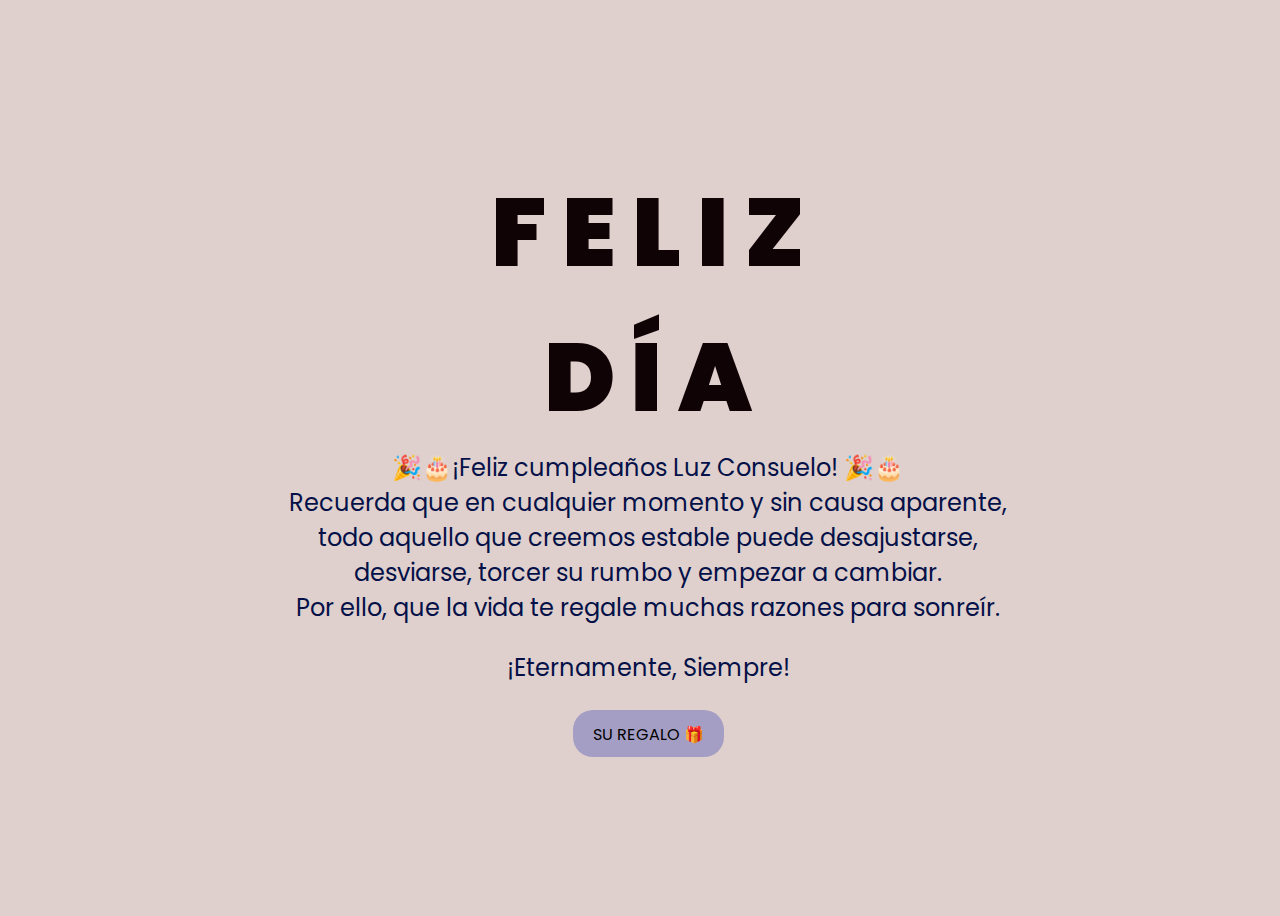
==== index.html @ 2ed5bc2c "Flores <3" ====
<!DOCTYPE html>
<html lang="en">
<head>
    <meta charset="UTF-8">
    <meta http-equiv="X-UA-Compatible" content="IE=edge">
    <meta name="viewport" content="width=device-width, initial-scale=1.0">
    <link rel="stylesheet" href="css/style.css">
    <link rel="icon" href="img/flowers.png" type="image/x-icon">
    <title>FLORES</title>
</head>
<body>
    <div class="greetings">
        <span>F</span>
        <span>E</span>
        <span>L</span>
        <span>I</span>
        <span>Z</span>
        <span><BR></span>
        <span>D</span>
        <span>Í</span>
        <span>A </span>
    
    </div>
    <div class="greetings">
        <span></span>
    </div>
    <div class="description">
        <span>🎉🎂¡Feliz cumpleaños Luz Consuelo! 🎉🎂 <br>
            Recuerda que en cualquier momento y sin causa aparente, <br>
            todo aquello que creemos estable puede desajustarse, <br>
             desviarse, torcer su rumbo y empezar a cambiar.<br>
            Por ello, que la vida te regale muchas razones para sonreír. </span>
    </div>
    <div class="description">
        <span>
            ¡Eternamente, Siempre!</span>
    </div>
    <div class="button">
        <button>
            <a href="FLORES.html">SU REGALO 🎁</a>
        </button>
        
    </div>
</body>
</html>
---- css/style.css ----
@import url('https://fonts.googleapis.com/css2?family=Poppins:ital,wght@0,500;1,900&display=swap');
*{
    font-family: 'Poppins',cursive;
}
body{
    color: rgb(16, 3, 6);
    width: 100%;
    height: 100vh;
    display: flex;
    flex-direction: column;
    align-items: center;
    justify-content: center;
    background-color: rgb(223, 208, 205);
}
.greetings{
    font-size: 6rem;
    font-weight: 900;
    text-align: center;
}
.greetings > span{
    animation: glow 2.5s ease-in-out infinite;
}
@keyframes glow{
    0%, 100%{
        color: #060606;
        text-shadow: 0 0 12px #0b0b06, 0 0 50px #d4dce0, 0 0 100px #101a0e;
    }
    10%, 90%{
        color: #696565;
        text-shadow: none;
    }
}


.greetings > span:nth-child(2){
    animation-delay: .2s ;
}
.greetings > span:nth-child(3){
    animation-delay: .3s ;
}
.greetings > span:nth-child(4){
    animation-delay: .4s;
}
.greetings > span:nth-child(5){
    animation-delay: .5s;
}
.greetings > span:nth-child(6){
    animation-delay: .6s;
}
.greetings > span:nth-child(7){
    animation-delay: .7s;
}
.greetings > span:nth-child(8){
    animation-delay: .8s;
}
.greetings > span:nth-child(9){
    animation-delay: .9s;
}



.description{
    font-size: 1.5rem;
    margin-bottom: 25px;
    text-align: center;
}

.button a{
    text-decoration: none;
    font-size: 1rem;
    color: #111;
}

@media screen and (max-width:574px){
    .greetings{
        display: block;
        font-size: 3rem;
        font-weight: 500;
        text-align: center;
    }
    .description{
        font-size: 1rem;
    }
    
    .button a{
        font-size: .5rem;
    }
}

.description{
    color: #041048;
}

/* Estilo para el botón */
.button button {
    background-color: #a59ec4; /* Fondo amarillo */
    border: none; /* Sin bordes */
    padding: 10px 20px; /* Ajusta el relleno según tu preferencia */
    font-size: 18px; /* Tamaño de fuente */
    cursor: pointer;
    position: relative; /* Necesario para el resplandor */
    border-radius: 20px; /* Esquinas redondeadas */
    transition: background-color 0.3s ease-in-out; /* Transición suave para el color de fondo */
  }
  
  /* Estilo para el enlace dentro del botón */
  .button button a {
    text-decoration: none; /* Elimina el subrayado del enlace */
    color: inherit; /* Hereda el color del texto del botón */
  }
  
  /* Efecto de resplandor al pasar el cursor sobre el botón */
  .button button:hover {
    background-color: rgb(234, 234, 195); /* Cambia el color de fondo al pasar el mouse a naranja */
    box-shadow: 0 0 10px rgb(112, 186, 218), 0 0 20px rgb(99, 147, 185), 0 0 30px rgb(131, 159, 192); /* Efecto de resplandor amarillo */
  }
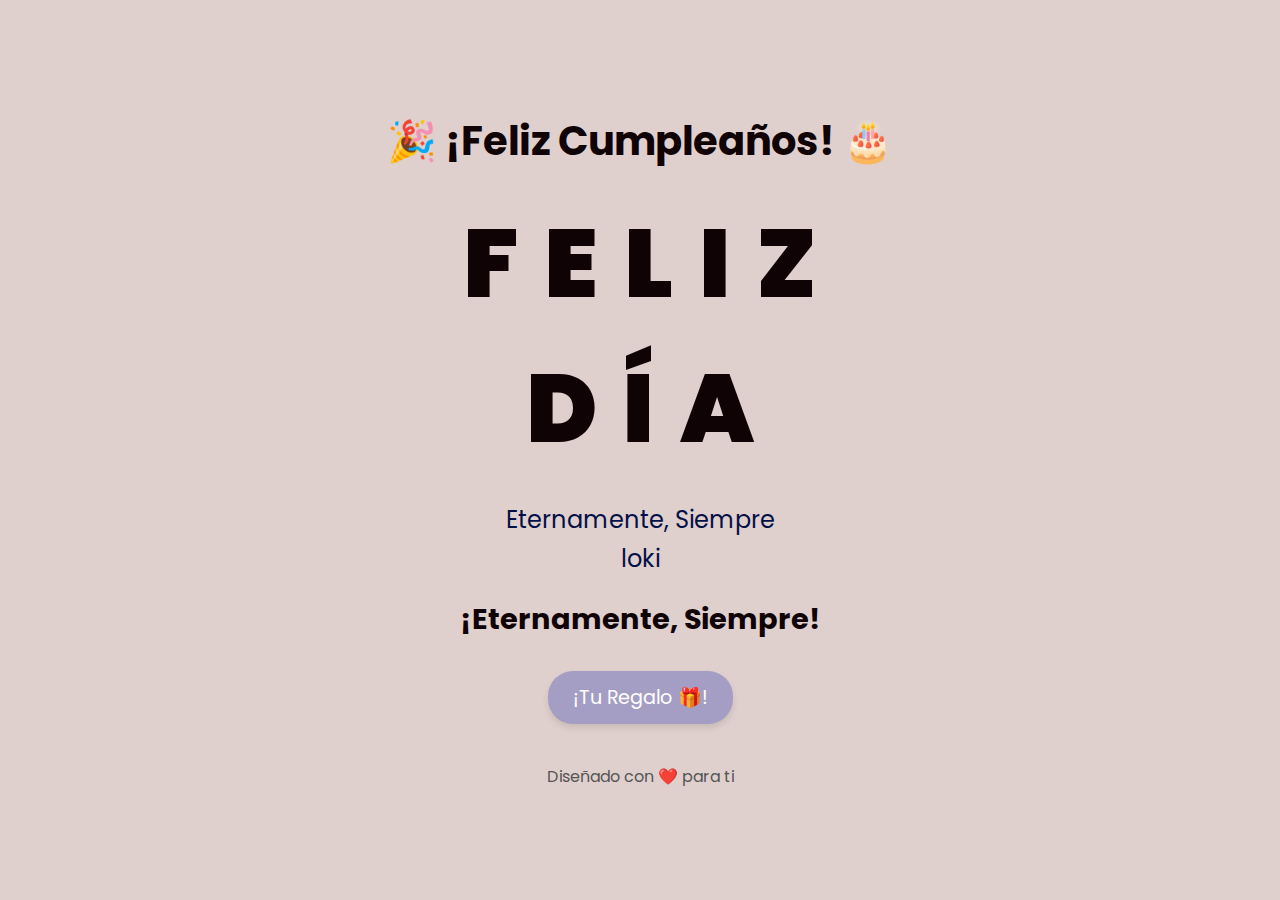
==== commit 5a436a6c: "Flores v2" ====
--- a/index.html
+++ b/index.html
@@ -1,45 +1,53 @@
 <!DOCTYPE html>
-<html lang="en">
+<html lang="es">
+
 <head>
     <meta charset="UTF-8">
     <meta http-equiv="X-UA-Compatible" content="IE=edge">
     <meta name="viewport" content="width=device-width, initial-scale=1.0">
     <link rel="stylesheet" href="css/style.css">
     <link rel="icon" href="img/flowers.png" type="image/x-icon">
-    <title>FLORES</title>
+    <title>Feliz Cumpleaños</title>
 </head>
+
 <body>
-    <div class="greetings">
-        <span>F</span>
-        <span>E</span>
-        <span>L</span>
-        <span>I</span>
-        <span>Z</span>
-        <span><BR></span>
-        <span>D</span>
-        <span>Í</span>
-        <span>A </span>
-    
-    </div>
-    <div class="greetings">
-        <span></span>
-    </div>
-    <div class="description">
-        <span>🎉🎂¡Feliz cumpleaños Luz Consuelo! 🎉🎂 <br>
-            Recuerda que en cualquier momento y sin causa aparente, <br>
-            todo aquello que creemos estable puede desajustarse, <br>
-             desviarse, torcer su rumbo y empezar a cambiar.<br>
-            Por ello, que la vida te regale muchas razones para sonreír. </span>
-    </div>
-    <div class="description">
-        <span>
-            ¡Eternamente, Siempre!</span>
-    </div>
-    <div class="button">
-        <button>
-            <a href="FLORES.html">SU REGALO 🎁</a>
-        </button>
-        
-    </div>
+    <header class="header">
+        <h1>🎉 ¡Feliz Cumpleaños! 🎂</h1>
+    </header>
+
+    <main>
+        <section class="greetings">
+            <div class="greeting-animation" aria-label="Felices días Luz">
+                <span>F</span>
+                <span>E</span>
+                <span>L</span>
+                <span>I</span>
+                <span>Z</span>
+                <br>
+                <span>D</span>
+                <span>Í</span>
+                <span>A</span>
+            </div>
+        </section>
+
+        <section class="description">
+            <p>Eternamente, Siempre<br>
+            loki
+            </p>
+        </section>
+
+        <section class="quote">
+            <p>¡Eternamente, Siempre!</p>
+        </section>
+
+        <section class="gift-button">
+            <a href="FLORES.html" class="btn" aria-label="Tu regalo de cumpleaños">¡Tu Regalo 🎁!</a>
+        </section>
+    </main>
+
+    <footer>
+        <p>Diseñado con ❤️ para ti</p>
+    </footer>
 </body>
+
 </html>--- a/css/style.css
+++ b/css/style.css
@@ -1,118 +1,161 @@
 @import url('https://fonts.googleapis.com/css2?family=Poppins:ital,wght@0,500;1,900&display=swap');
-*{
-    font-family: 'Poppins',cursive;
+
+* {
+    margin: 0;
+    padding: 0;
+    box-sizing: border-box;
+    font-family: 'Poppins', sans-serif;
 }
-body{
+
+body {
+    background-color: rgb(223, 208, 205);
     color: rgb(16, 3, 6);
-    width: 100%;
     height: 100vh;
     display: flex;
     flex-direction: column;
     align-items: center;
     justify-content: center;
-    background-color: rgb(223, 208, 205);
+    text-align: center;
+    padding: 20px;
 }
-.greetings{
+
+header h1 {
+    font-size: 2.5rem;
+    margin-bottom: 20px;
+}
+
+.greetings {
     font-size: 6rem;
     font-weight: 900;
-    text-align: center;
+    display: flex;
+    justify-content: center;
+    align-items: center;
+    flex-wrap: wrap;
+    margin-bottom: 20px;
 }
-.greetings > span{
+
+.greeting-animation span {
     animation: glow 2.5s ease-in-out infinite;
+    margin: 0 5px;
 }
-@keyframes glow{
-    0%, 100%{
+
+@keyframes glow {
+    0%, 100% {
         color: #060606;
         text-shadow: 0 0 12px #0b0b06, 0 0 50px #d4dce0, 0 0 100px #101a0e;
     }
-    10%, 90%{
+    10%, 90% {
         color: #696565;
         text-shadow: none;
     }
 }
 
+.greeting-animation span:nth-child(1) { animation-delay: 0s; }
+.greeting-animation span:nth-child(2) { animation-delay: 0.2s; }
+.greeting-animation span:nth-child(3) { animation-delay: 0.3s; }
+.greeting-animation span:nth-child(4) { animation-delay: 0.4s; }
+.greeting-animation span:nth-child(5) { animation-delay: 0.5s; }
+.greeting-animation span:nth-child(6) { animation-delay: 0.6s; }
+.greeting-animation span:nth-child(7) { animation-delay: 0.7s; }
+.greeting-animation span:nth-child(8) { animation-delay: 0.8s; }
+.greeting-animation span:nth-child(9) { animation-delay: 0.9s; }
 
-.greetings > span:nth-child(2){
-    animation-delay: .2s ;
-}
-.greetings > span:nth-child(3){
-    animation-delay: .3s ;
-}
-.greetings > span:nth-child(4){
-    animation-delay: .4s;
-}
-.greetings > span:nth-child(5){
-    animation-delay: .5s;
-}
-.greetings > span:nth-child(6){
-    animation-delay: .6s;
-}
-.greetings > span:nth-child(7){
-    animation-delay: .7s;
-}
-.greetings > span:nth-child(8){
-    animation-delay: .8s;
-}
-.greetings > span:nth-child(9){
-    animation-delay: .9s;
+.description {
+    font-size: 1.5rem;
+    margin: 20px;
+    color: #041048;
+    line-height: 1.6;
 }
 
-
-
-.description{
-    font-size: 1.5rem;
-    margin-bottom: 25px;
-    text-align: center;
+.quote {
+    font-size: 1.8rem;
+    margin-bottom: 30px;
+    font-weight: 700;
 }
 
-.button a{
+.gift-button .btn {
+    display: inline-block;
+    padding: 12px 25px;
+    font-size: 1.2rem;
     text-decoration: none;
-    font-size: 1rem;
-    color: #111;
+    color: white;
+    background-color: #a59ec4;
+    border-radius: 25px;
+    box-shadow: 0 4px 6px rgba(0, 0, 0, 0.1);
+    transition: background-color 0.3s ease, transform 0.2s ease-in-out;
 }
 
-@media screen and (max-width:574px){
-    .greetings{
-        display: block;
-        font-size: 3rem;
-        font-weight: 500;
-        text-align: center;
+.gift-button .btn:hover {
+    background-color: #e8eac3;
+    transform: translateY(-3px);
+    box-shadow: 0 0 12px rgba(0, 0, 0, 0.2);
+}
+
+footer p {
+    margin-top: 40px;
+    font-size: 1rem;
+    color: #555;
+}
+
+/* Media Queries para Responsividad */
+
+@media screen and (max-width: 1024px) {
+    .greetings {
+        font-size: 5rem;
     }
-    .description{
-        font-size: 1rem;
+
+    .description {
+        font-size: 1.4rem;
     }
-    
-    .button a{
-        font-size: .5rem;
+
+    .gift-button .btn {
+        font-size: 1.1rem;
+        padding: 10px 20px;
     }
 }
 
-.description{
-    color: #041048;
+@media screen and (max-width: 768px) {
+    header h1 {
+        font-size: 2rem;
+    }
+
+    .greetings {
+        font-size: 4rem;
+    }
+
+    .description {
+        font-size: 1.2rem;
+    }
+
+    .gift-button .btn {
+        font-size: 1rem;
+        padding: 10px 20px;
+    }
+
+    footer p {
+        font-size: 0.9rem;
+    }
 }
 
-/* Estilo para el botón */
-.button button {
-    background-color: #a59ec4; /* Fondo amarillo */
-    border: none; /* Sin bordes */
-    padding: 10px 20px; /* Ajusta el relleno según tu preferencia */
-    font-size: 18px; /* Tamaño de fuente */
-    cursor: pointer;
-    position: relative; /* Necesario para el resplandor */
-    border-radius: 20px; /* Esquinas redondeadas */
-    transition: background-color 0.3s ease-in-out; /* Transición suave para el color de fondo */
-  }
-  
-  /* Estilo para el enlace dentro del botón */
-  .button button a {
-    text-decoration: none; /* Elimina el subrayado del enlace */
-    color: inherit; /* Hereda el color del texto del botón */
-  }
-  
-  /* Efecto de resplandor al pasar el cursor sobre el botón */
-  .button button:hover {
-    background-color: rgb(234, 234, 195); /* Cambia el color de fondo al pasar el mouse a naranja */
-    box-shadow: 0 0 10px rgb(112, 186, 218), 0 0 20px rgb(99, 147, 185), 0 0 30px rgb(131, 159, 192); /* Efecto de resplandor amarillo */
-  }
-  
-  +@media screen and (max-width: 576px) {
+    header h1 {
+        font-size: 1.8rem;
+    }
+
+    .greetings {
+        font-size: 3rem;
+    }
+
+    .description {
+        font-size: 1rem;
+    }
+
+    .gift-button .btn {
+        font-size: 0.9rem;
+        padding: 8px 16px;
+    }
+
+    footer p {
+        font-size: 0.8rem;
+    }
+}
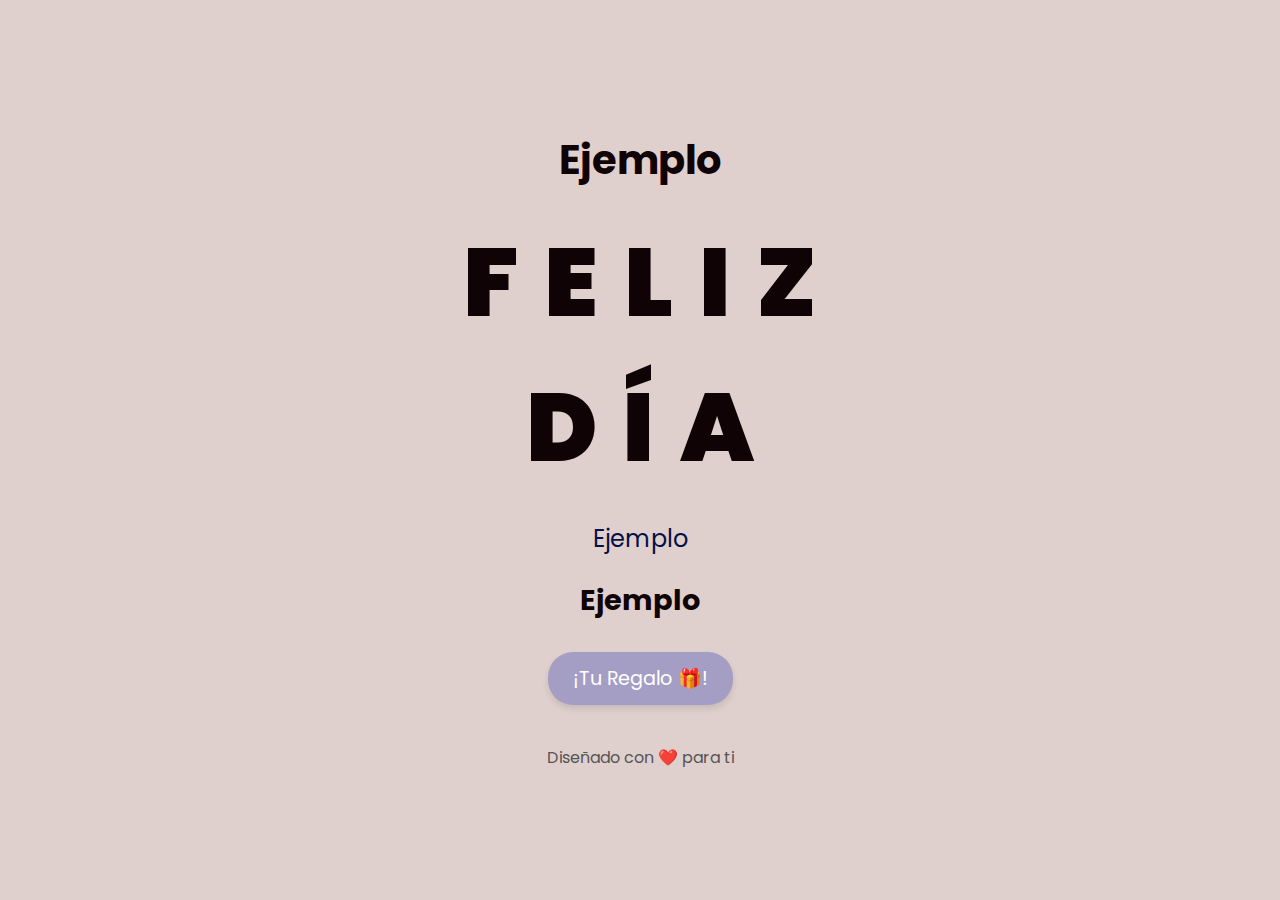
==== commit 631089f1: "Flores" ====
--- a/index.html
+++ b/index.html
@@ -7,12 +7,12 @@
     <meta name="viewport" content="width=device-width, initial-scale=1.0">
     <link rel="stylesheet" href="css/style.css">
     <link rel="icon" href="img/flowers.png" type="image/x-icon">
-    <title>Feliz Cumpleaños</title>
+    <title>Ejemplo</title>
 </head>
 
 <body>
     <header class="header">
-        <h1>🎉 ¡Feliz Cumpleaños! 🎂</h1>
+        <h1>Ejemplo</h1>
     </header>
 
     <main>
@@ -31,13 +31,12 @@
         </section>
 
         <section class="description">
-            <p>Eternamente, Siempre<br>
-            loki
+            <p>Ejemplo<br>
             </p>
         </section>
 
         <section class="quote">
-            <p>¡Eternamente, Siempre!</p>
+            <p>Ejemplo</p>
         </section>
 
         <section class="gift-button">
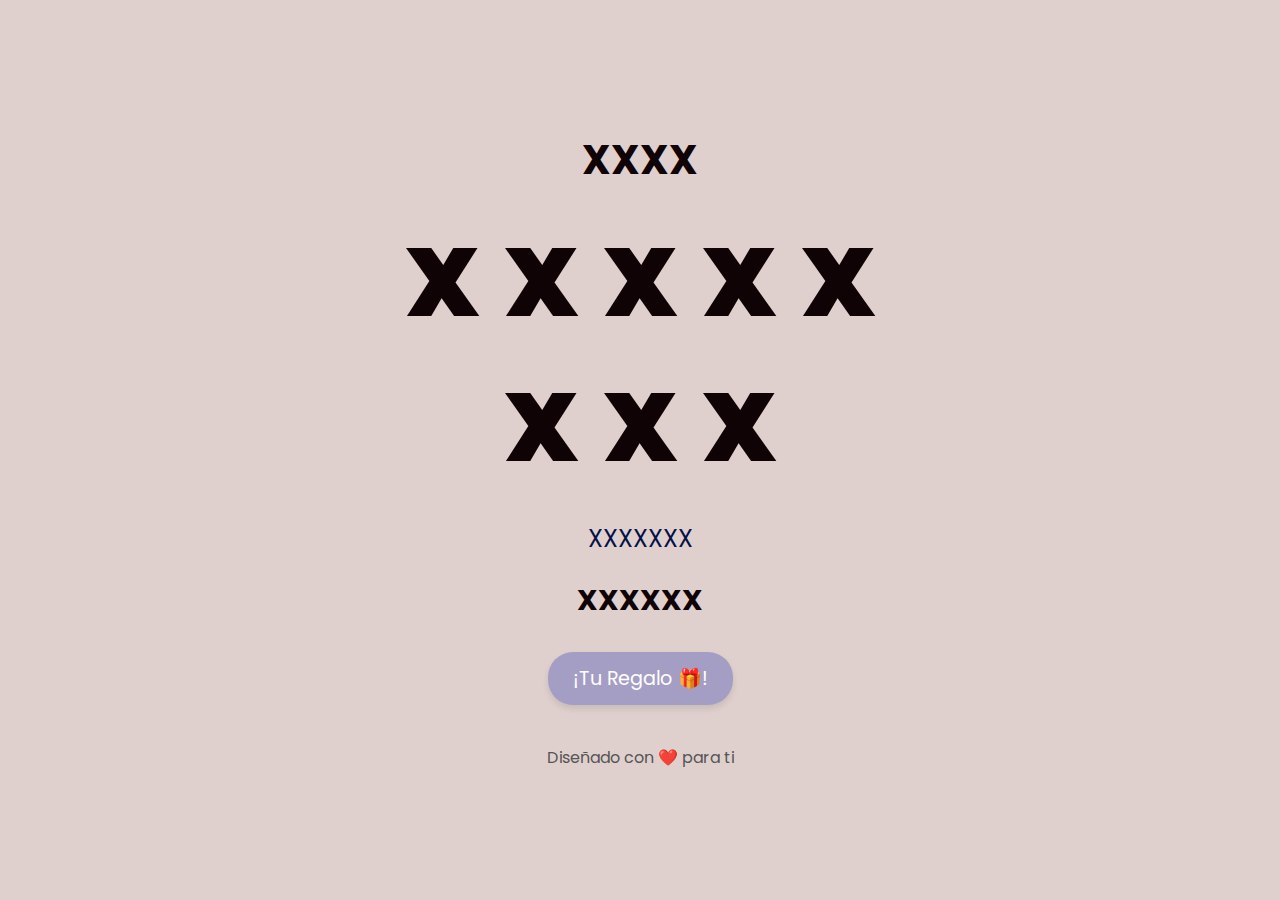
==== commit 1d288c81: "Flores" ====
--- a/index.html
+++ b/index.html
@@ -7,36 +7,36 @@
     <meta name="viewport" content="width=device-width, initial-scale=1.0">
     <link rel="stylesheet" href="css/style.css">
     <link rel="icon" href="img/flowers.png" type="image/x-icon">
-    <title>Ejemplo</title>
+    <title>XXXXXX</title>
 </head>
 
 <body>
     <header class="header">
-        <h1>Ejemplo</h1>
+        <h1>XXXX</h1>
     </header>
 
     <main>
         <section class="greetings">
             <div class="greeting-animation" aria-label="Felices días Luz">
-                <span>F</span>
-                <span>E</span>
-                <span>L</span>
-                <span>I</span>
-                <span>Z</span>
+                <span>X</span>
+                <span>X</span>
+                <span>X</span>
+                <span>X</span>
+                <span>X</span>
                 <br>
-                <span>D</span>
-                <span>Í</span>
-                <span>A</span>
+                <span>X</span>
+                <span>X</span>
+                <span>X</span>
             </div>
         </section>
 
         <section class="description">
-            <p>Ejemplo<br>
+            <p>XXXXXXX<br>
             </p>
         </section>
 
         <section class="quote">
-            <p>Ejemplo</p>
+            <p>XXXXXX</p>
         </section>
 
         <section class="gift-button">
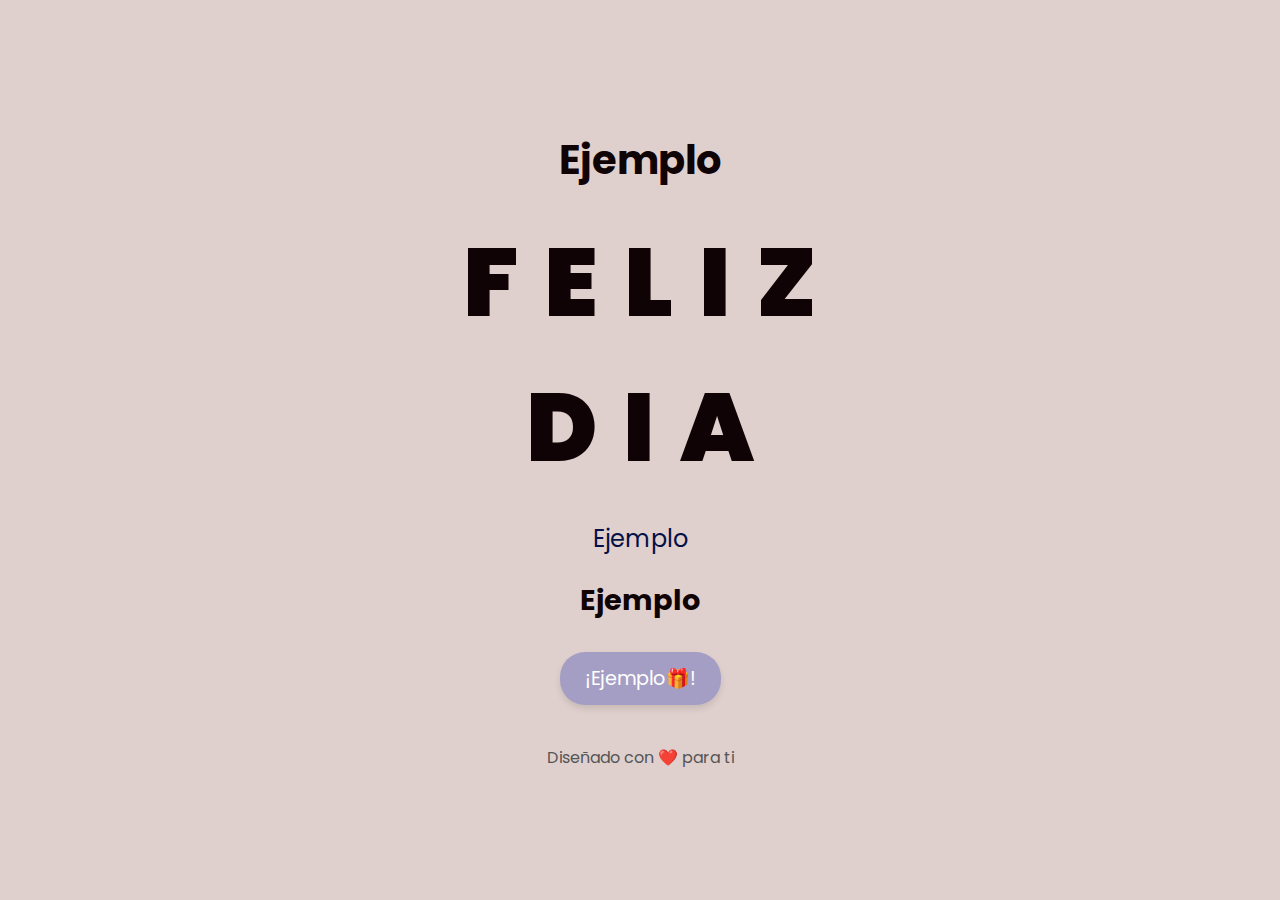
==== commit 1d212614: "Flores" ====
--- a/index.html
+++ b/index.html
@@ -7,40 +7,40 @@
     <meta name="viewport" content="width=device-width, initial-scale=1.0">
     <link rel="stylesheet" href="css/style.css">
     <link rel="icon" href="img/flowers.png" type="image/x-icon">
-    <title>XXXXXX</title>
+    <title>Ejemplo</title>
 </head>
 
 <body>
     <header class="header">
-        <h1>XXXX</h1>
+        <h1>Ejemplo</h1>
     </header>
 
     <main>
         <section class="greetings">
             <div class="greeting-animation" aria-label="Felices días Luz">
-                <span>X</span>
-                <span>X</span>
-                <span>X</span>
-                <span>X</span>
-                <span>X</span>
+                <span>F</span>
+                <span>E</span>
+                <span>L</span>
+                <span>I</span>
+                <span>Z</span>
                 <br>
-                <span>X</span>
-                <span>X</span>
-                <span>X</span>
+                <span>D</span>
+                <span>I</span>
+                <span>A</span>
             </div>
         </section>
 
         <section class="description">
-            <p>XXXXXXX<br>
+            <p>Ejemplo<br>
             </p>
         </section>
 
         <section class="quote">
-            <p>XXXXXX</p>
+            <p>Ejemplo</p>
         </section>
 
         <section class="gift-button">
-            <a href="FLORES.html" class="btn" aria-label="Tu regalo de cumpleaños">¡Tu Regalo 🎁!</a>
+            <a href="FLORES.html" class="btn" aria-label>¡Ejemplo🎁!</a>
         </section>
     </main>
 
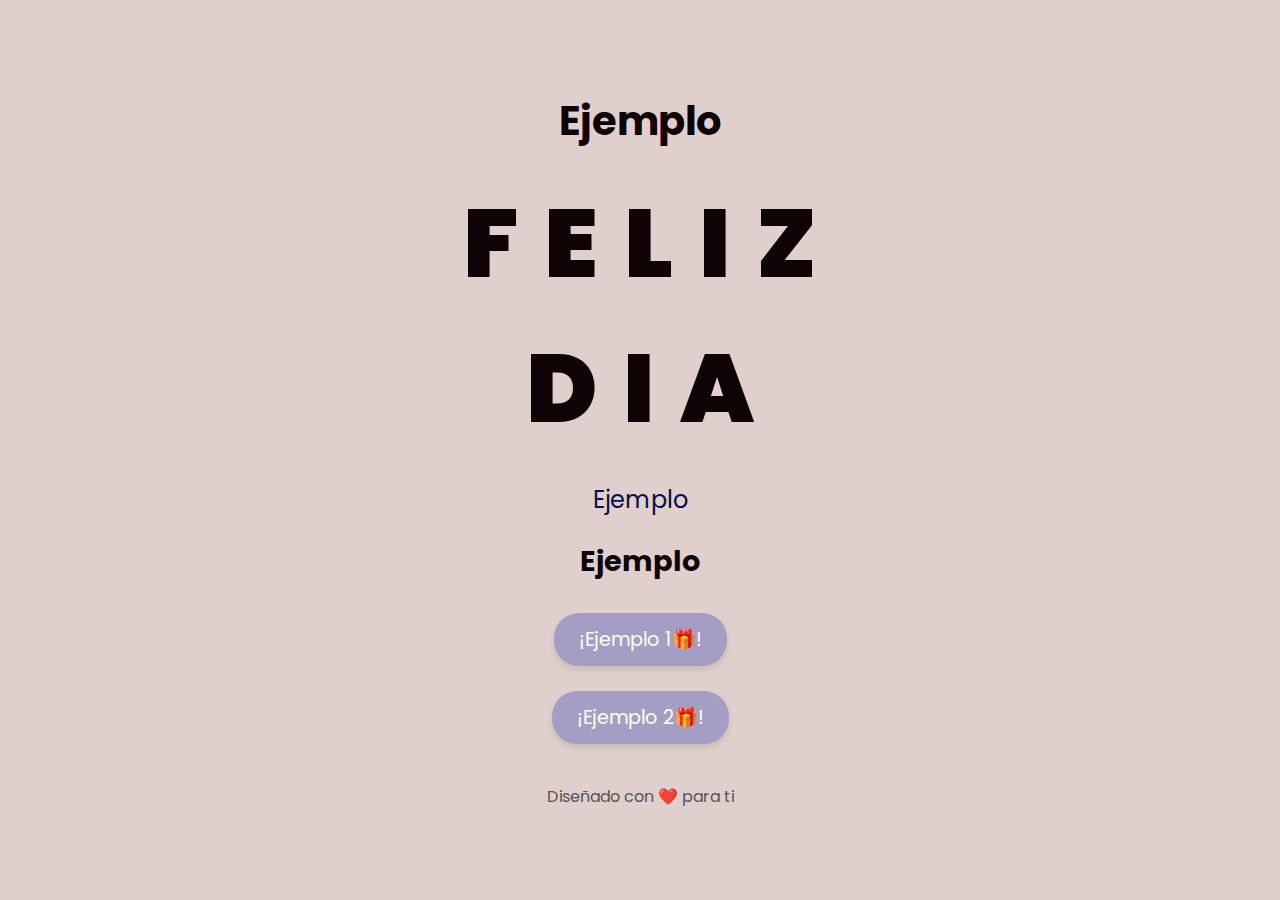
==== commit 28c76735: "Flores" ====
--- a/index.html
+++ b/index.html
@@ -40,7 +40,11 @@
         </section>
 
         <section class="gift-button">
-            <a href="FLORES.html" class="btn" aria-label>¡Ejemplo🎁!</a>
+            <a href="Flor.html" class="btn" aria-label>¡Ejemplo 1🎁!</a>
+        </section>
+        <br>
+        <section class="gift-button">
+            <a href="Flores.html" class="btn" aria-label>¡Ejemplo 2🎁!</a>
         </section>
     </main>
 
